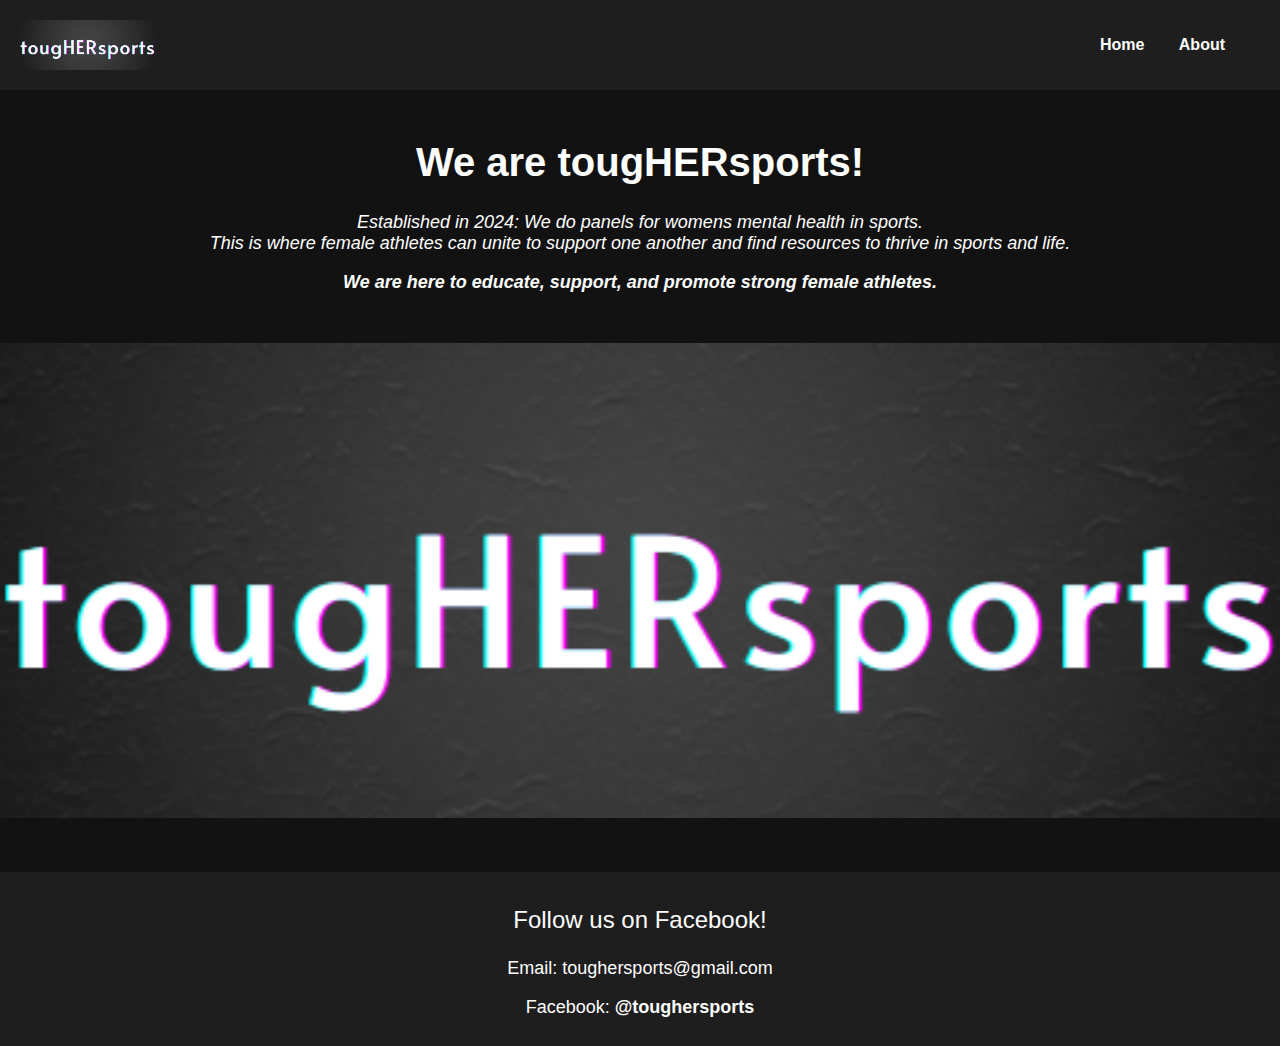
==== pages/about/index.html @ 1209f1ff "commit" ====
<!DOCTYPE html>
<html lang="en">
<head>
    <meta charset="UTF-8">
    <meta name="viewport" content="width=device-width, initial-scale=1.0">
    <title>About Us - tougHERsports</title>
    <link rel="icon" href="/assets/favicon.png" type="image/x-icon">
    <style>
        body {
            font-family: Arial, sans-serif;
            text-align: center;
            margin: 0;
            padding: 0;
            background-color: #121212;
            color: #ffffff;
        }
        .header {
            display: flex;
            justify-content: space-between;
            align-items: center;
            padding: 20px;
            background-color: #1e1e1e;
        }
        .header img {
            height: 50px;
        }
        .nav {
            margin-right: 20px;
        }
        .nav a {
            margin: 0 15px;
            text-decoration: none;
            color: #ffffff;
            font-weight: bold;
        }
        .main-content {
            margin-top: 50px;
            margin-bottom: 50px;

        }
        .main-content h1 {
            font-size: 40px;
        }
        .main-content p {
            font-size: 18px;
            font-style: italic;
        }
        .btn {
            display: inline-block;
            margin-top: 20px;
            padding: 10px 20px;
            background-color: #ffffff;
            color: #121212;
            text-decoration: none;
            font-size: 18px;
            border-radius: 5px;
        }
        .footer {
            margin-top: 50px;
            font-size: 24px;
            background-color: #1e1e1e;
            padding-top: 10px;
            padding-bottom: 10px;
        }
        .contact-info {
            margin-top: 20px;
            font-size: 18px;
        }
        .contact-info a {
            color: #ffffff;
            font-weight: bold;
            text-decoration: none;
        }
        .footer img {
            margin-top: 20px;
            height: 100px;
        }    
        </style>
</head>
<body>
    <div class="header">
        <img src="/assets/logo.png" alt="tougHERsports Logo">
        <div class="nav">
            <a href="/">Home</a>
            <a href="/pages/about/">About</a>

        </div>
    </div>
    <div class="main-content">
        <h1>We are tougHERsports!</h1>
        <p>Established in 2024: We do panels for womens mental health in sports.<br>This is where female athletes can unite to support one another and find resources to thrive in sports and life.</p>
        <p><strong>We are here to educate, support, and promote strong female athletes.</strong></p>
    </div>


    <img src="/assets/logo.png" style="width: 100%;">


    <div class="footer">
        <p>Follow us on Facebook!</p>
        <div class="contact-info">
            <p>Email: toughersports@gmail.com</p>
            <p>Facebook: <a href="https://www.facebook.com/toughersports" target="_blank">@toughersports</a></p>
        </div>
    </div>
</body>
</html>
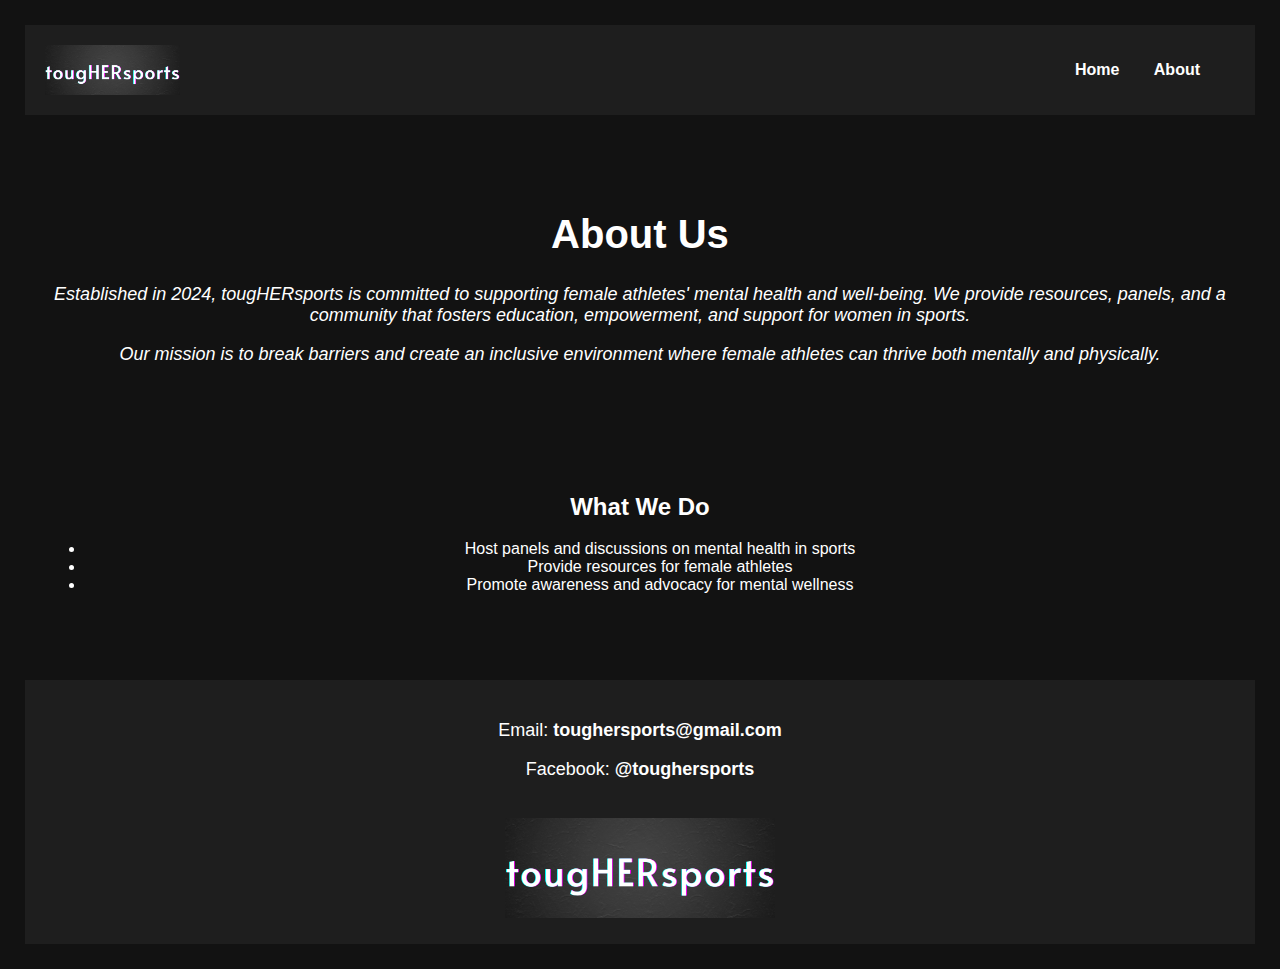
==== commit 97b36091: "updating" ====
--- a/pages/about/index.html
+++ b/pages/about/index.html
@@ -3,105 +3,44 @@
 <head>
     <meta charset="UTF-8">
     <meta name="viewport" content="width=device-width, initial-scale=1.0">
+    <meta name="description" content="Learn more about tougHERsports, our mission, and how we support female athletes.">
+    <meta name="keywords" content="women in sports, female athletes, mental health, sports community">
+    <meta name="author" content="tougHERsports">
     <title>About Us - tougHERsports</title>
     <link rel="icon" href="/assets/favicon.png" type="image/x-icon">
-    <style>
-        body {
-            font-family: Arial, sans-serif;
-            text-align: center;
-            margin: 0;
-            padding: 0;
-            background-color: #121212;
-            color: #ffffff;
-        }
-        .header {
-            display: flex;
-            justify-content: space-between;
-            align-items: center;
-            padding: 20px;
-            background-color: #1e1e1e;
-        }
-        .header img {
-            height: 50px;
-        }
-        .nav {
-            margin-right: 20px;
-        }
-        .nav a {
-            margin: 0 15px;
-            text-decoration: none;
-            color: #ffffff;
-            font-weight: bold;
-        }
-        .main-content {
-            margin-top: 50px;
-            margin-bottom: 50px;
-
-        }
-        .main-content h1 {
-            font-size: 40px;
-        }
-        .main-content p {
-            font-size: 18px;
-            font-style: italic;
-        }
-        .btn {
-            display: inline-block;
-            margin-top: 20px;
-            padding: 10px 20px;
-            background-color: #ffffff;
-            color: #121212;
-            text-decoration: none;
-            font-size: 18px;
-            border-radius: 5px;
-        }
-        .footer {
-            margin-top: 50px;
-            font-size: 24px;
-            background-color: #1e1e1e;
-            padding-top: 10px;
-            padding-bottom: 10px;
-        }
-        .contact-info {
-            margin-top: 20px;
-            font-size: 18px;
-        }
-        .contact-info a {
-            color: #ffffff;
-            font-weight: bold;
-            text-decoration: none;
-        }
-        .footer img {
-            margin-top: 20px;
-            height: 100px;
-        }    
-        </style>
+    <link rel="stylesheet" href="/styles/style.css">
 </head>
 <body>
-    <div class="header">
+    <header class="header">
         <img src="/assets/logo.png" alt="tougHERsports Logo">
-        <div class="nav">
+        <nav class="nav">
             <a href="/">Home</a>
             <a href="/pages/about/">About</a>
-
-        </div>
-    </div>
-    <div class="main-content">
-        <h1>We are tougHERsports!</h1>
-        <p>Established in 2024: We do panels for womens mental health in sports.<br>This is where female athletes can unite to support one another and find resources to thrive in sports and life.</p>
-        <p><strong>We are here to educate, support, and promote strong female athletes.</strong></p>
-    </div>
-
-
-    <img src="/assets/logo.png" style="width: 100%;">
-
-
-    <div class="footer">
-        <p>Follow us on Facebook!</p>
+        </nav>
+    </header>
+    
+    <main class="main-content">
+        <h1>About Us</h1>
+        <p>Established in 2024, tougHERsports is committed to supporting female athletes' mental health and well-being. 
+           We provide resources, panels, and a community that fosters education, empowerment, and support for women in sports.</p>
+        <p>Our mission is to break barriers and create an inclusive environment where female athletes can thrive both mentally and physically.</p>
+    </main>
+    
+    <section class="main-content">
+        <h2>What We Do</h2>
+        <ul>
+            <li>Host panels and discussions on mental health in sports</li>
+            <li>Provide resources for female athletes</li>
+            <li>Promote awareness and advocacy for mental wellness</li>
+        </ul>
+    </section>
+    
+    <footer class="footer">
         <div class="contact-info">
-            <p>Email: toughersports@gmail.com</p>
+            <p>Email: <a href="mailto:toughersports@gmail.com">toughersports@gmail.com</a></p>
             <p>Facebook: <a href="https://www.facebook.com/toughersports" target="_blank">@toughersports</a></p>
         </div>
-    </div>
+        <img src="/assets/logo.png" alt="tougHERsports Footer Image">
+    </footer>
 </body>
 </html>
--- a/styles/style.css
+++ b/styles/style.css
@@ -0,0 +1,95 @@
+body {
+    font-family: Arial, sans-serif;
+    text-align: center;
+    margin: 0;
+    padding: 25px;
+    background-color: #121212;
+    color: #ffffff;
+}
+
+.header {
+    display: flex;
+    justify-content: space-between;
+    align-items: center;
+    padding: 20px;
+    background-color: #1e1e1e;
+}
+
+.header img {
+    height: 50px;
+}
+
+.nav {
+    margin-right: 20px;
+}
+
+.nav a {
+    margin: 0 15px;
+    text-decoration: none;
+    color: #ffffff;
+    font-weight: bold;
+    transition: color 0.3s ease;
+}
+
+.nav a:hover {
+    color: #f39c12;
+}
+
+.main-content {
+    margin-top: 50px;
+    padding: 20px;
+}
+
+.main-content h1 {
+    font-size: 40px;
+}
+
+.main-content p {
+    font-size: 18px;
+    font-style: italic;
+}
+
+.btn {
+    display: inline-block;
+    margin-top: 20px;
+    padding: 10px 20px;
+    background-color: #ffffff;
+    color: #121212;
+    text-decoration: none;
+    font-size: 18px;
+    border-radius: 5px;
+    transition: background-color 0.3s ease;
+}
+
+.btn:hover {
+    background-color: #f39c12;
+    color: #ffffff;
+}
+
+.footer {
+    margin-top: 50px;
+    font-size: 24px;
+    background-color: #1e1e1e;
+    padding: 20px;
+}
+
+.contact-info {
+    margin-top: 20px;
+    font-size: 18px;
+}
+
+.contact-info a {
+    color: #ffffff;
+    font-weight: bold;
+    text-decoration: none;
+    transition: color 0.3s ease;
+}
+
+.contact-info a:hover {
+    color: #f39c12;
+}
+
+.footer img {
+    margin-top: 20px;
+    height: 100px;
+}
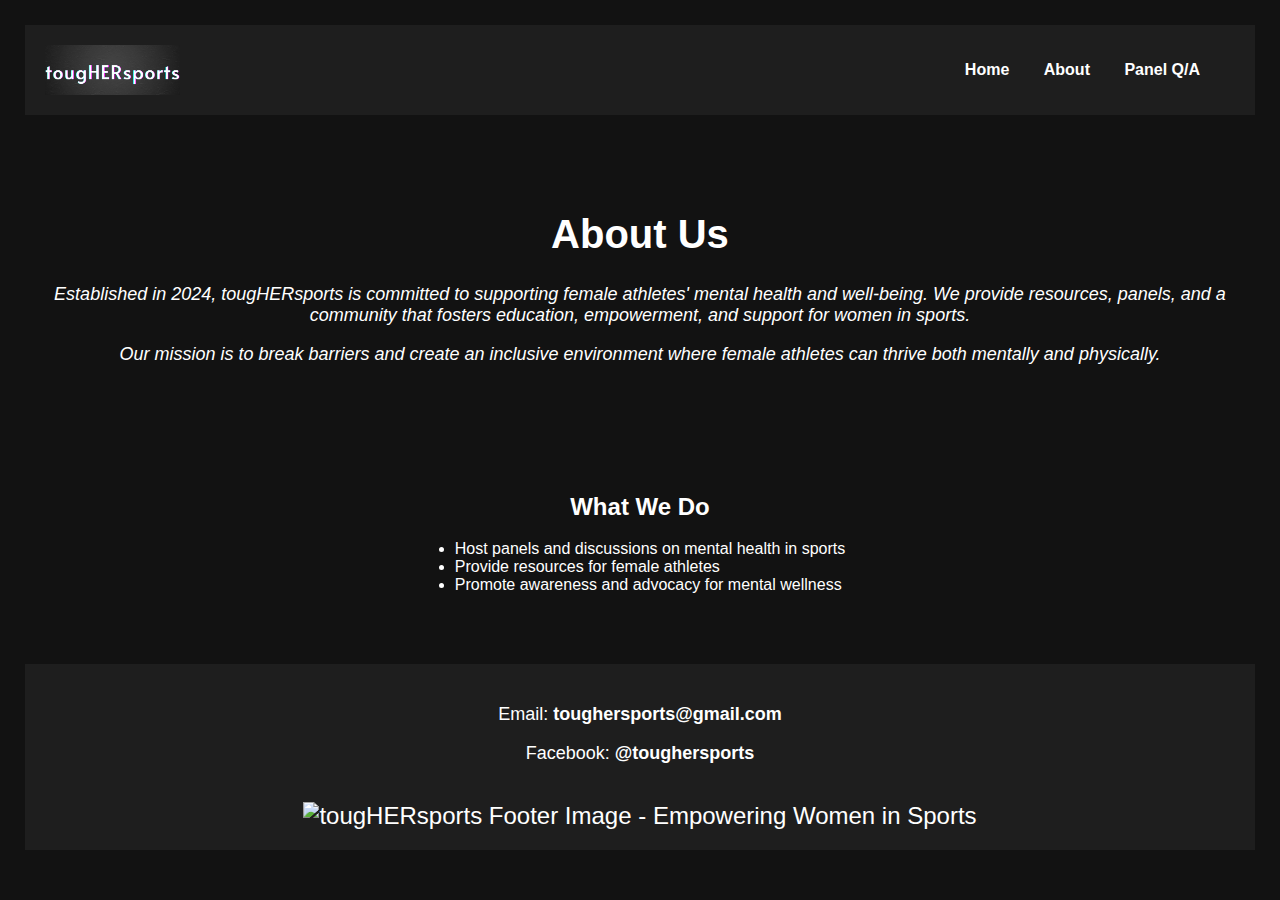
==== commit a587ade2: "add new image and styles" ====
--- a/pages/about/index.html
+++ b/pages/about/index.html
@@ -16,6 +16,7 @@
         <nav class="nav">
             <a href="/">Home</a>
             <a href="/pages/about/">About</a>
+            <a href="/pages/panel-qa/">Panel Q/A</a>
         </nav>
     </header>
     
@@ -37,10 +38,10 @@
     
     <footer class="footer">
         <div class="contact-info">
-            <p>Email: <a href="mailto:toughersports@gmail.com">toughersports@gmail.com</a></p>
-            <p>Facebook: <a href="https://www.facebook.com/toughersports" target="_blank">@toughersports</a></p>
+            <p>Email: <a href="mailto:toughersports@gmail.com" title="Contact tougHERsports via email">toughersports@gmail.com</a></p>
+            <p>Facebook: <a href="https://www.facebook.com/toughersports" target="_blank" title="Follow tougHERsports on Facebook">@toughersports</a></p>
         </div>
-        <img src="/assets/logo.png" alt="tougHERsports Footer Image">
+        <img src="https://www.toughersports.org/assets/transparentlogo.png" alt="tougHERsports Footer Image - Empowering Women in Sports" title="tougHERsports Logo Footer">
     </footer>
 </body>
 </html>
--- a/styles/style.css
+++ b/styles/style.css
@@ -93,3 +93,11 @@
     margin-top: 20px;
     height: 100px;
 }
+
+.main-content ul {
+    list-style-type: disc; /* Ensures bullets appear */
+    text-align: left; /* Aligns text properly */
+    display: inline-block; /* Keeps it centered but aligned */
+    margin: 0 auto; /* Centers the list */
+    padding-left: 20px; /* Adds some padding for spacing */
+}
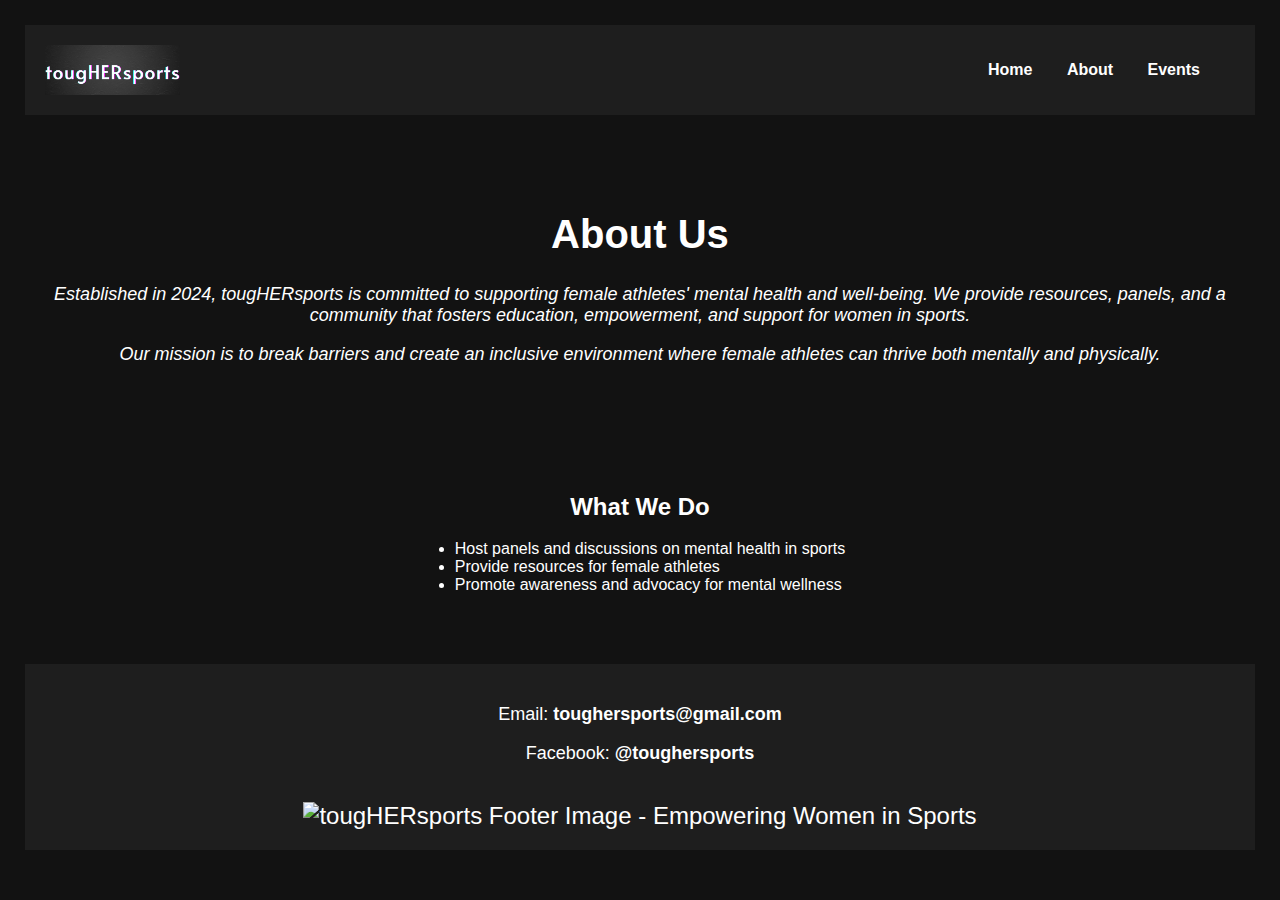
==== commit 01315d9c: "changed panelqa to events to be more broad and include everything" ====
--- a/pages/about/index.html
+++ b/pages/about/index.html
@@ -16,7 +16,7 @@
         <nav class="nav">
             <a href="/">Home</a>
             <a href="/pages/about/">About</a>
-            <a href="/pages/panel-qa/">Panel Q/A</a>
+            <a href="/pages/events/">Events</a>
         </nav>
     </header>
     
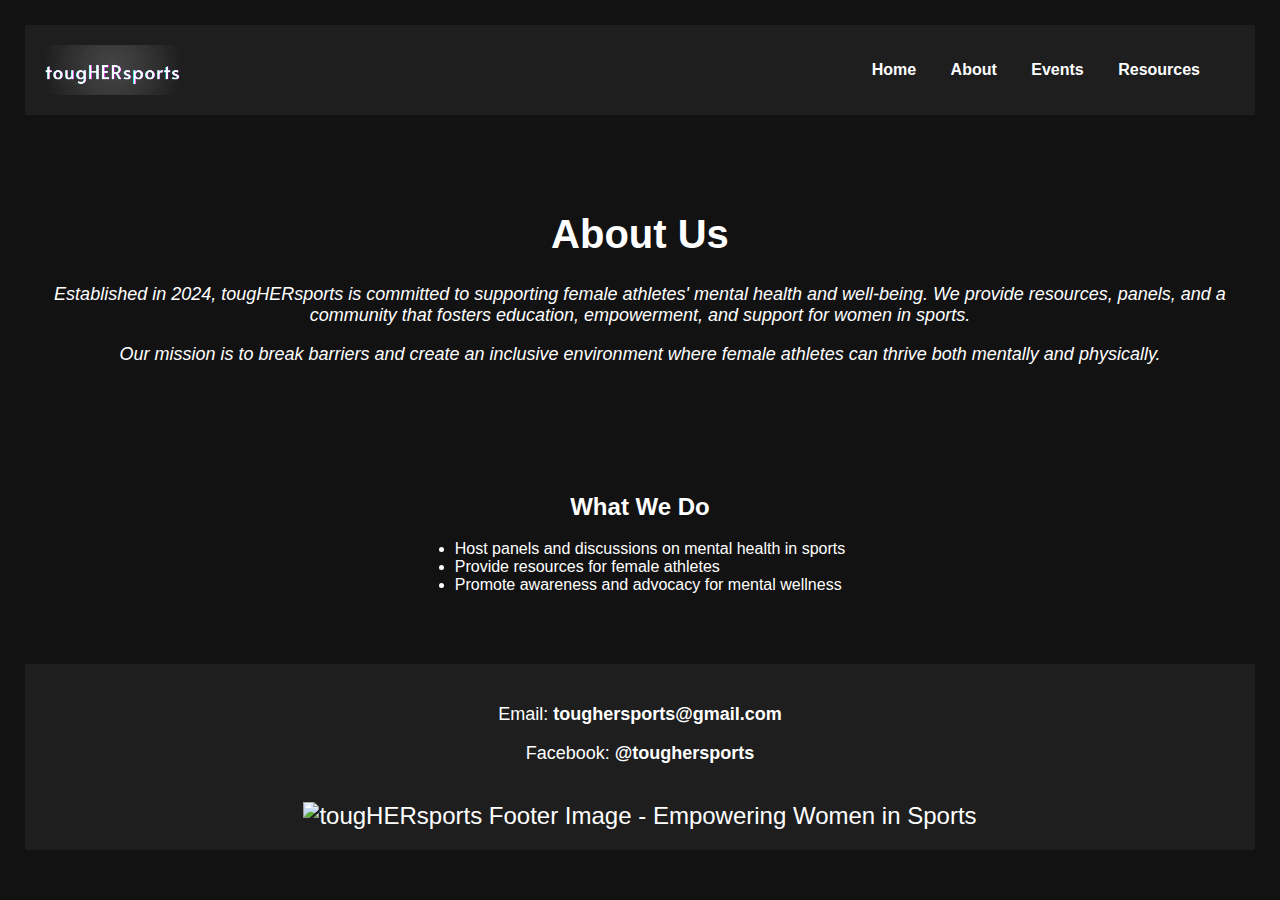
==== commit a3b1e3ed: "added resources page" ====
--- a/pages/about/index.html
+++ b/pages/about/index.html
@@ -17,6 +17,7 @@
             <a href="/">Home</a>
             <a href="/pages/about/">About</a>
             <a href="/pages/events/">Events</a>
+            <a href="/pages/resources/" title="Resources for Female Athletes" class="active">Resources</a>
         </nav>
     </header>
     
@@ -39,7 +40,7 @@
     <footer class="footer">
         <div class="contact-info">
             <p>Email: <a href="mailto:toughersports@gmail.com" title="Contact tougHERsports via email">toughersports@gmail.com</a></p>
-            <p>Facebook: <a href="https://www.facebook.com/toughersports" target="_blank" title="Follow tougHERsports on Facebook">@toughersports</a></p>
+            <p>Facebook: <a href="https://www.facebook.com/people/Toughersports/61560253873084/" target="_blank" title="Follow tougHERsports on Facebook">@toughersports</a></p>
         </div>
         <img src="https://www.toughersports.org/assets/transparentlogo.png" alt="tougHERsports Footer Image - Empowering Women in Sports" title="tougHERsports Logo Footer">
     </footer>
--- a/styles/style.css
+++ b/styles/style.css
@@ -94,6 +94,17 @@
     height: 100px;
 }
 
+a {
+    color: white;
+    font-weight: bold;
+
+}
+
+a:hover {
+    color: #f39c12;
+    font-weight: bold;
+}
+
 .main-content ul {
     list-style-type: disc; /* Ensures bullets appear */
     text-align: left; /* Aligns text properly */
